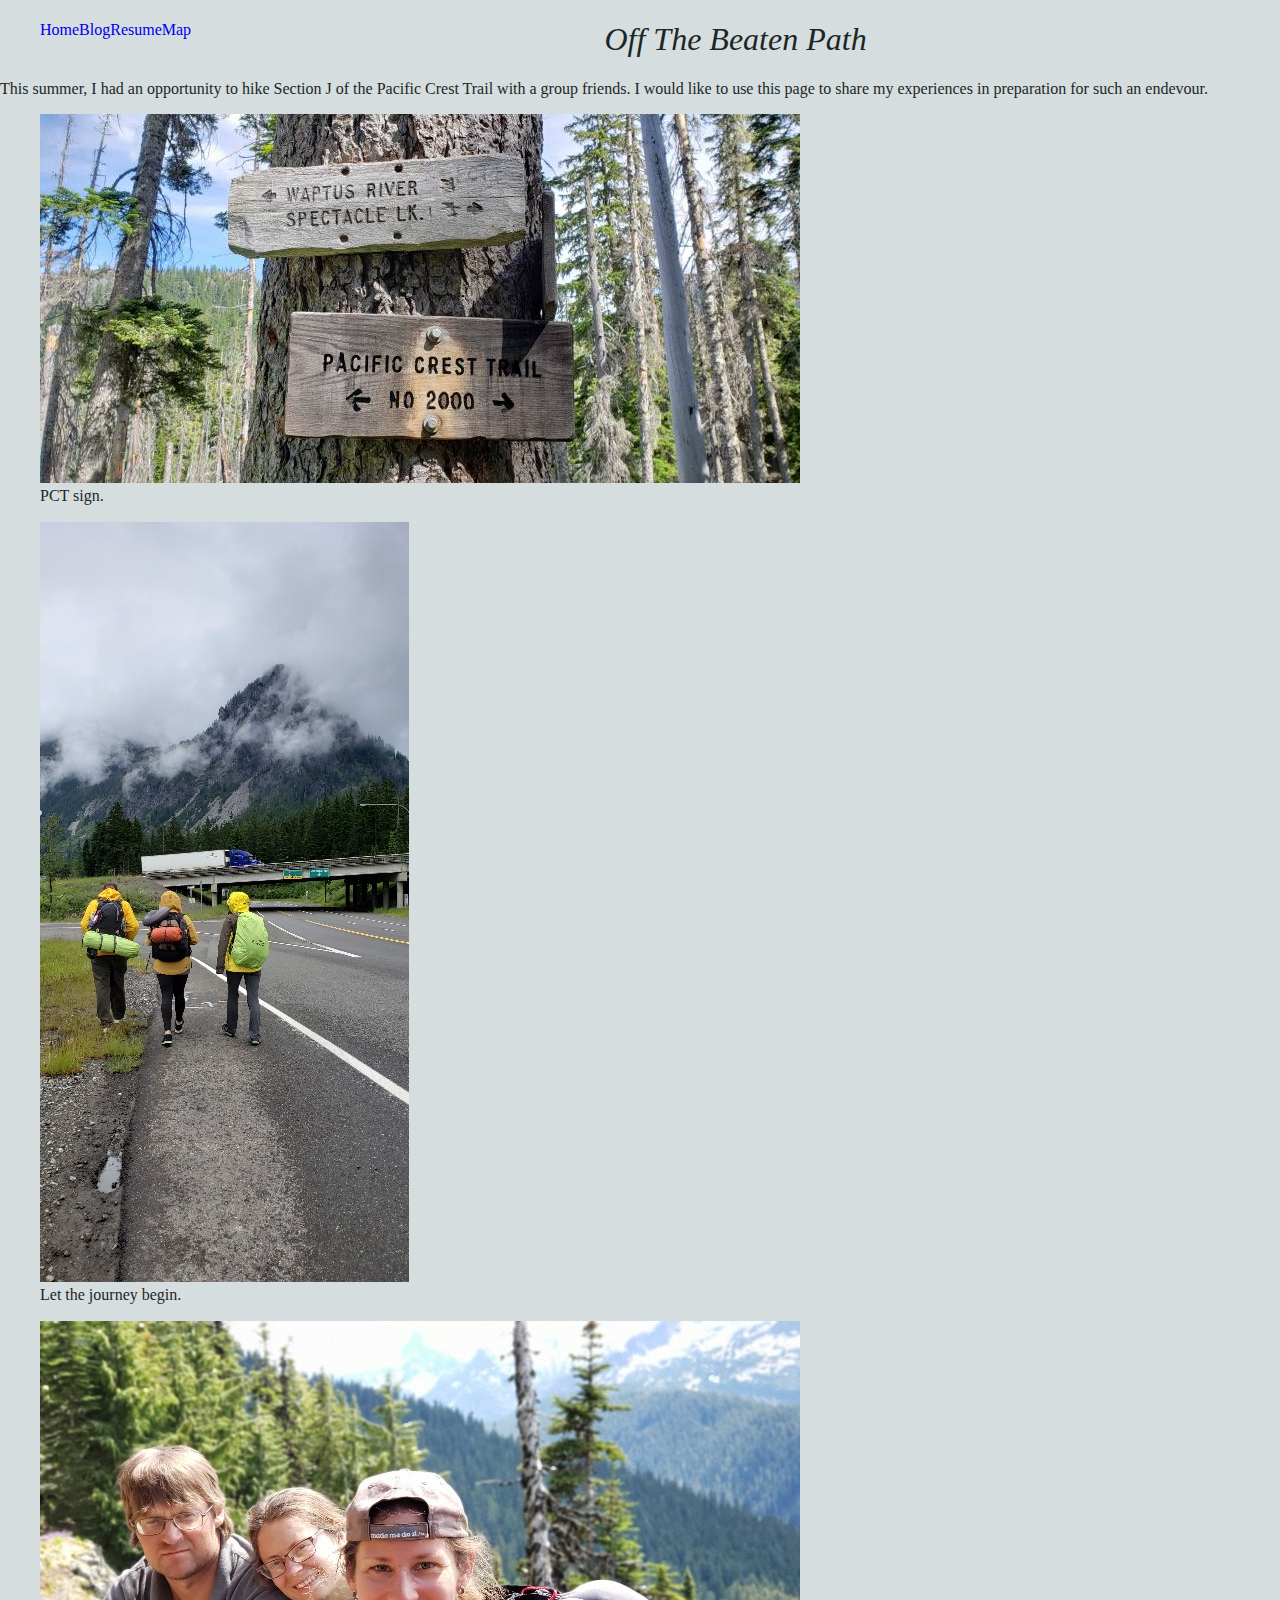
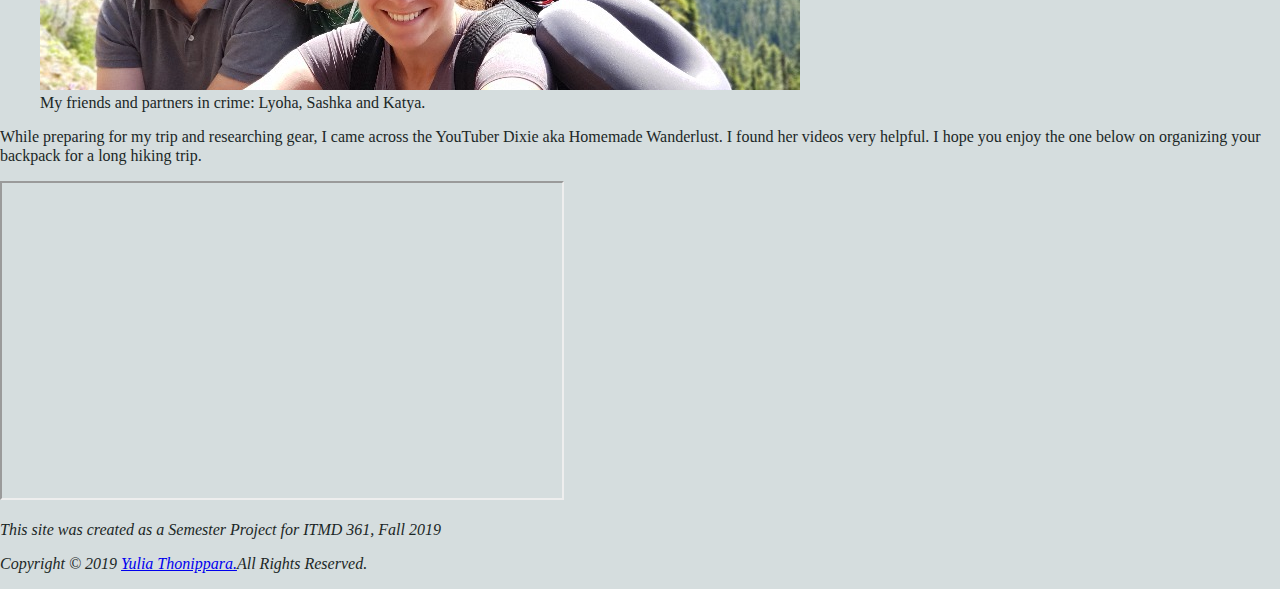
==== blog.html @ 13a98250 "Added onpage id" ====
<!DOCTYPE html>
<html lang="en">
<head>
  <meta charset="utf-8">
  <title>Project for ITMD 361 Fall 2019</title>
  <link rel="stylesheet" href="css/normalize.css">
  <link rel="stylesheet" type="text/css" href="css/blog.css">
</head>
<body>
<header>
    <nav>
      <ul>
        <li><a href="index.html">Home</a></li>
        <li id="onpage"><a href="blog.html">Blog</a></li>
        <li><a href="resume.html">Resume</a></li>
        <li><a href="map.html">Map</a></li>
      </ul>	
    </nav>
  </header>
  <section>
    <h1>Off The Beaten Path</h1>
    <p>This summer, I had an opportunity to hike Section J of the Pacific Crest Trail with a group friends. I would like to use this 
      page to share my experiences in preparation for such an endevour.</p>
    <figure>
      <img src="images/pct_sign.jpg" alt="PCT sign">
      <figcaption>PCT sign.</figcaption>
    </figure>
    <figure>
      <img src="images/into_the_wild.jpg" alt="backpackers walking towards the mountains">
      <figcaption>Let the journey begin.</figcaption>
    </figure>
    <figure>
      <img src="images/partners_in_crime.jpg" alt="three friends">
      <figcaption>My friends and partners in crime: Lyoha, Sashka and Katya.</figcaption>
    </figure>
      <p> While preparing for my trip and researching gear, I came across the YouTuber Dixie aka Homemade Wanderlust. I found her videos 
      very helpful. I hope you enjoy the one below on organizing your backpack for a long hiking trip.</p>
    <iframe width="560" height="315" src="https://www.youtube.com/embed/IQQnmH7nDDY" allow="accelerometer; autoplay; 
     encrypted-media; gyroscope; picture-in-picture" allowfullscreen></iframe>                                                                                                
  </section>
  <footer>
    <address>
      <p>This site was created as a Semester Project for ITMD 361, Fall 2019</p>
      <p>Copyright &#169; 2019 <a href="mailto:ythonippara@hawk.iit.edu">Yulia Thonippara.</a>All Rights Reserved.</p>
    </address>
   </footer>
</body>
</html>
---- css/blog.css ----
body { 
  background-color: #d5ddde;
  color: #1b2726;
  font-family: 'Cormorant Garamond', serif;
  text-align: left;
}

h1 { 
  color: #1b2726;
  font-family: 'Cormorant Garamond', serif;
  font-style: italic;
  font-weight: normal;
  text-align: center;
}

ul {
  list-style-type: none;
}

ul li {
  float: left;
}

ul li a {
  display: block;
  text-decoration: none;
}
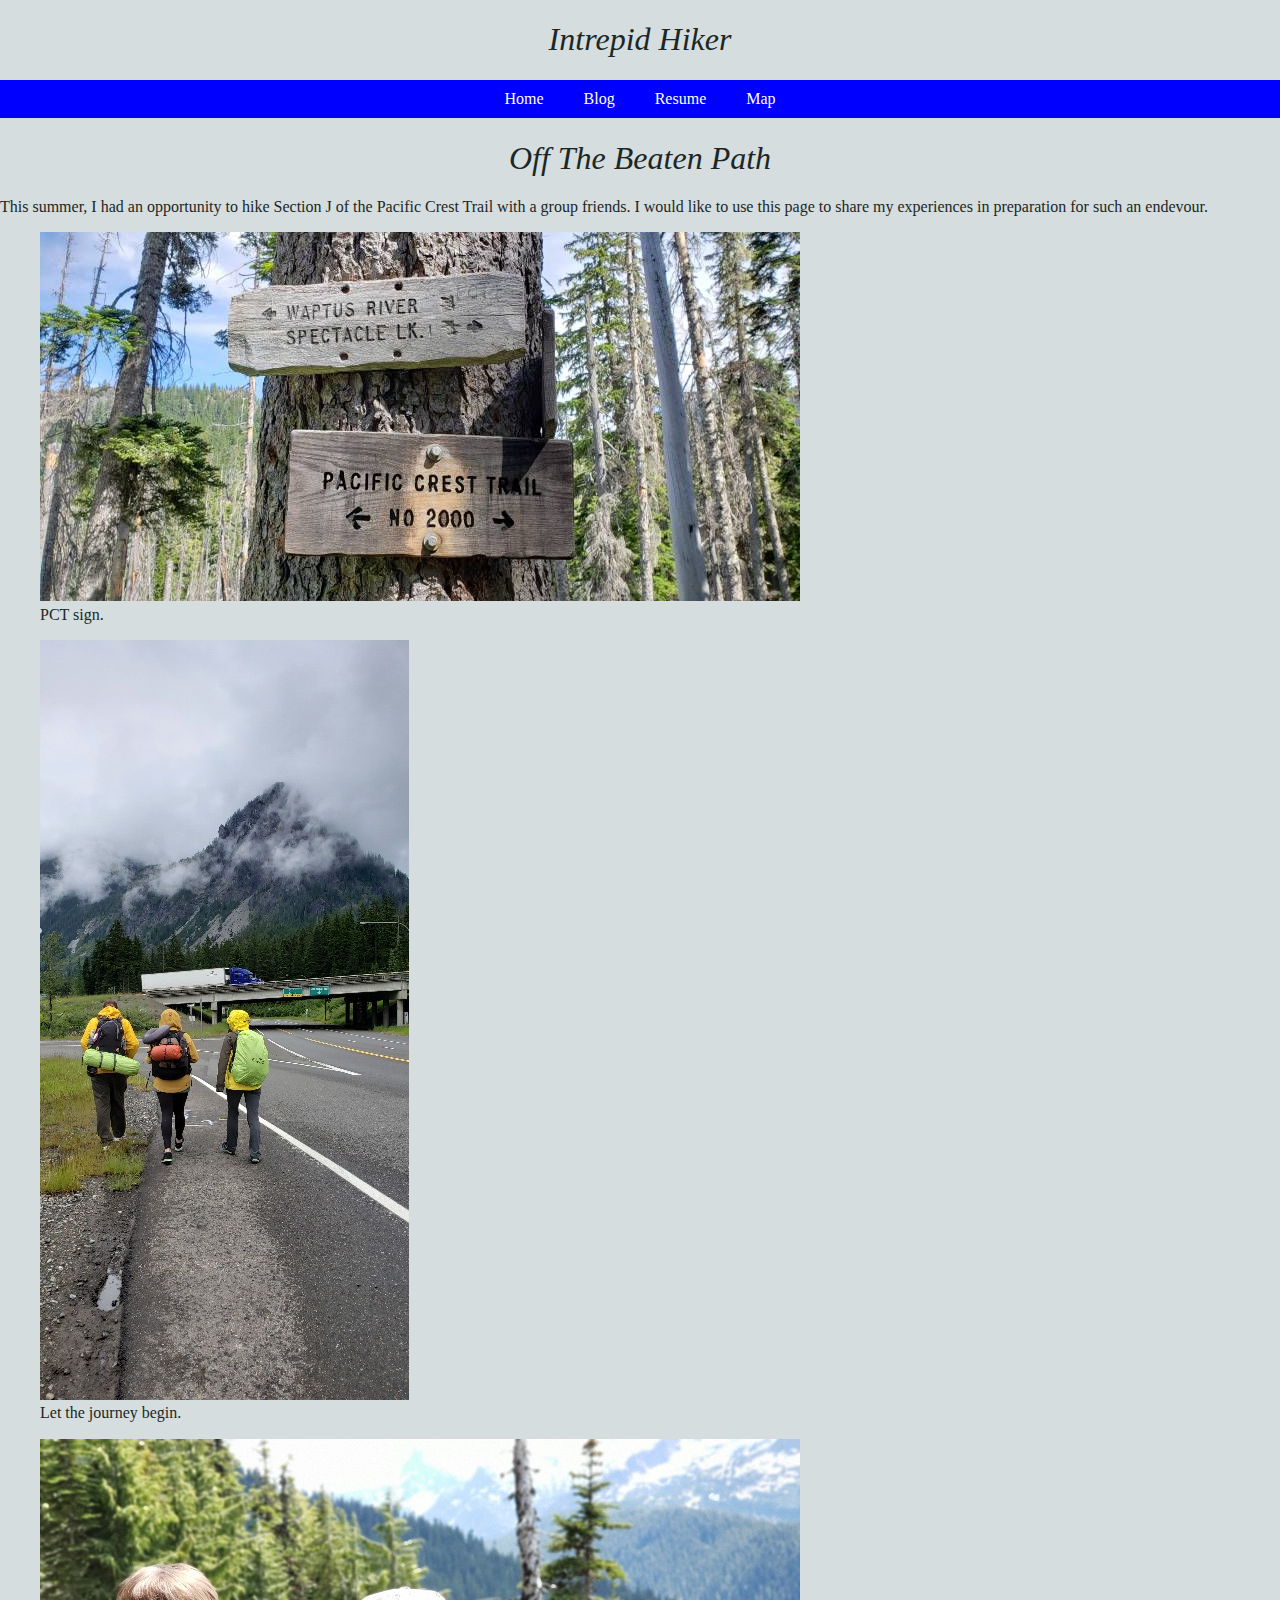
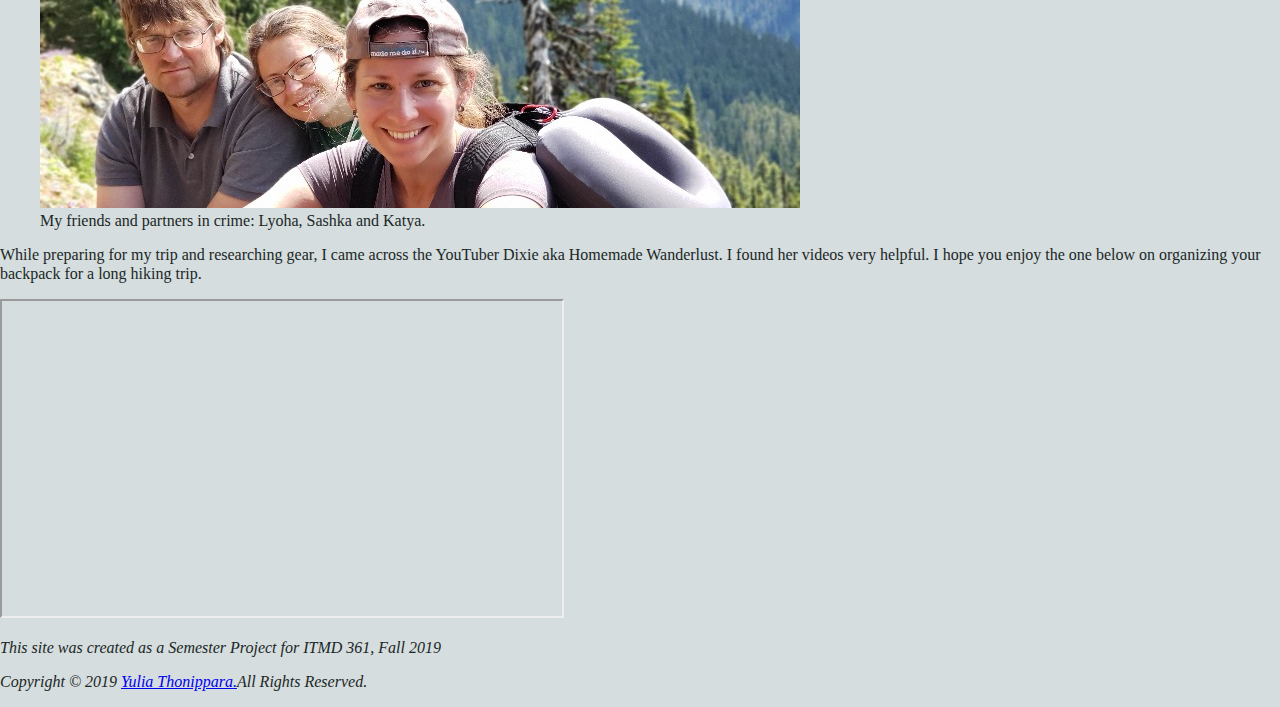
==== commit de12ae8e: "Separated header and nav" ====
--- a/blog.html
+++ b/blog.html
@@ -5,18 +5,22 @@
   <title>Project for ITMD 361 Fall 2019</title>
   <link rel="stylesheet" href="css/normalize.css">
   <link rel="stylesheet" type="text/css" href="css/blog.css">
+  <link rel="stylesheet" type="text/css" href="css/bearpaw_regular_macroman/stylesheet.css">
 </head>
 <body>
-<header>
-    <nav>
+  <header>
+    <h1>Intrepid Hiker</h1>
+  </header>
+  <nav id="main-navbar">
+    <div id="navbar-container">
       <ul>
         <li><a href="index.html">Home</a></li>
         <li id="onpage"><a href="blog.html">Blog</a></li>
         <li><a href="resume.html">Resume</a></li>
         <li><a href="map.html">Map</a></li>
-      </ul>	
-    </nav>
-  </header>
+      </ul>
+    </div>
+  </nav>
   <section>
     <h1>Off The Beaten Path</h1>
     <p>This summer, I had an opportunity to hike Section J of the Pacific Crest Trail with a group friends. I would like to use this 
--- a/css/blog.css
+++ b/css/blog.css
@@ -13,15 +13,44 @@
   text-align: center;
 }
 
-ul {
-  list-style-type: none;
+#main-navbar {
+  background-color: blue;
+  overflow: hidden;
 }
 
-ul li {
+#navbar-container {
+  float: left; 
+  width: 100%;
+  position: relative;
+}
+
+#main-navbar ul {
+  list-style-type: none; 
+  margin: 0;
+  padding: 0; 
+  position: relative;
+  left: 50%;
   float: left;
 }
 
-ul li a {
+#main-navbar ul li {
+  float: left;
+  position: relative;
+  right: 50%;
   display: block;
+}
+
+#main-navbar ul li a {
+  display: block;
+  padding: 10px 20px;
+  color: #fff;
   text-decoration: none;
 }
+
+#main-navbar ul li a:hover {
+  background-color: #000;
+}
+
+#main-navbar #onpage {
+  text-decoration: underline;
+}
--- a/css/bearpaw_regular_macroman/stylesheet.css
+++ b/css/bearpaw_regular_macroman/stylesheet.css
@@ -0,0 +1,13 @@
+@font-face {
+    font-family: 'bearpawregular';
+    src: url('BEARPAW_-webfont.eot');
+    src: url('BEARPAW_-webfont.eot?#iefix') format('embedded-opentype'),
+         url('BEARPAW_-webfont.woff2') format('woff2'),
+         url('BEARPAW_-webfont.woff') format('woff'),
+         url('BEARPAW_-webfont.ttf') format('truetype'),
+         url('BEARPAW_-webfont.svg#bearpawregular') format('svg');
+    font-weight: normal;
+    font-style: normal;
+
+}
+
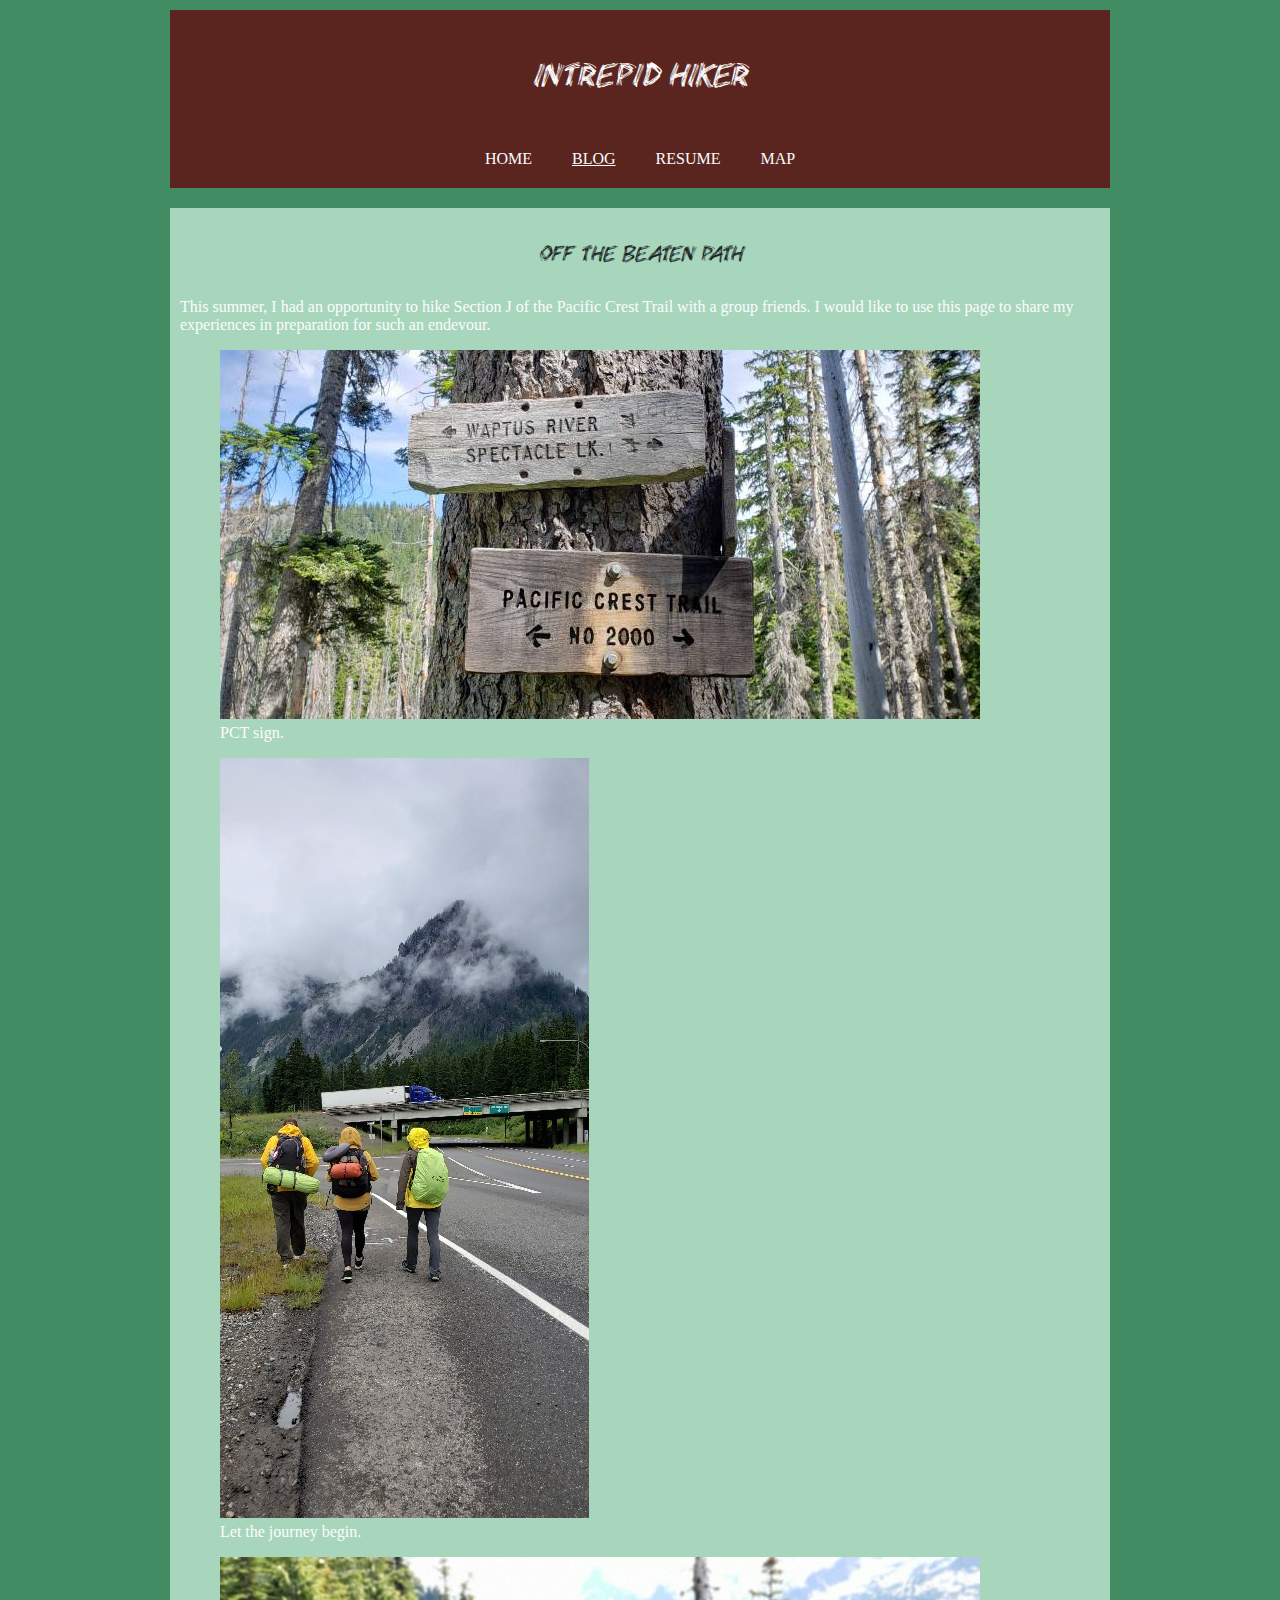
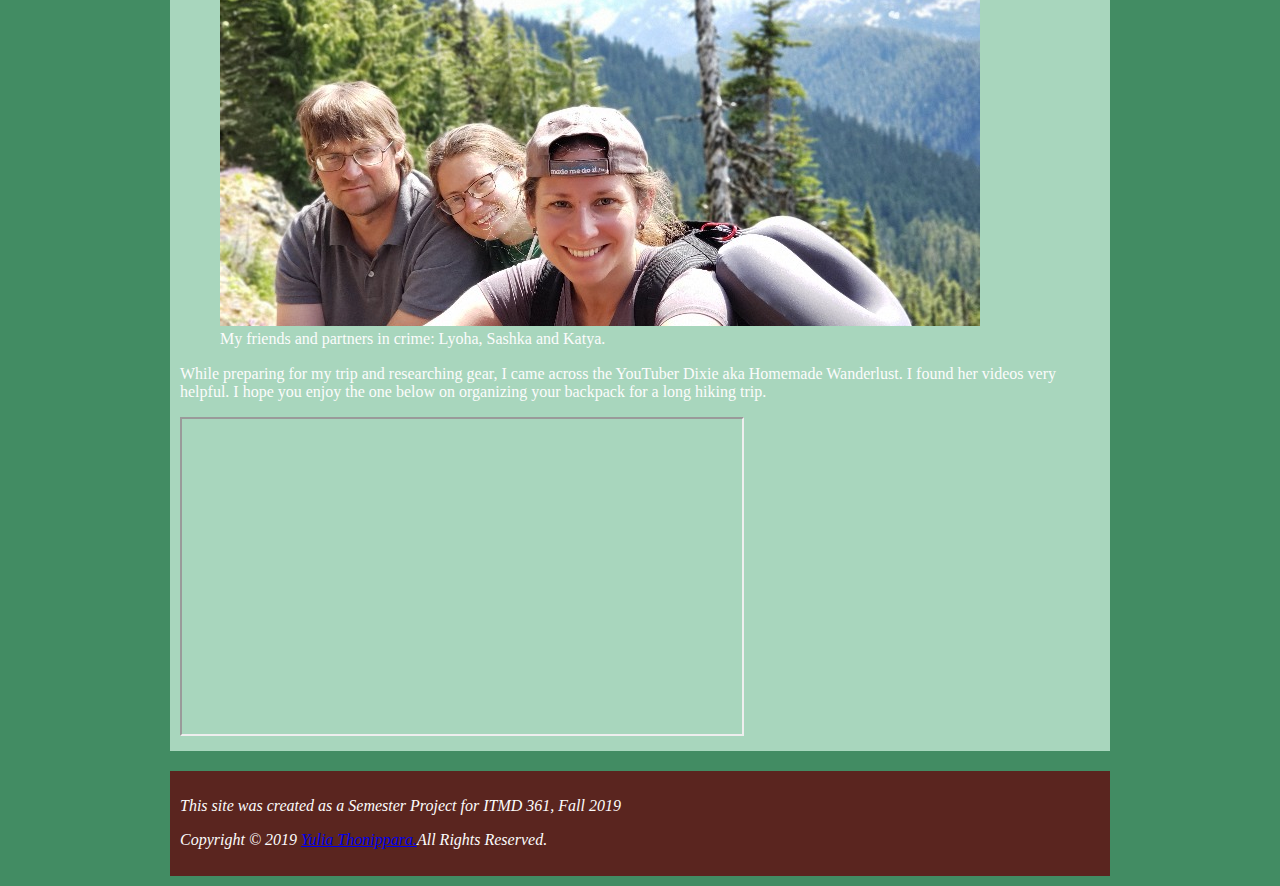
==== commit 753abfa0: "Adding ids" ====
--- a/blog.html
+++ b/blog.html
@@ -8,41 +8,43 @@
   <link rel="stylesheet" type="text/css" href="css/bearpaw_regular_macroman/stylesheet.css">
 </head>
 <body>
-  <header>
+  <header id="header">
     <h1>Intrepid Hiker</h1>
+    <nav id="main-navbar">
+      <div id="navbar-container">
+        <ul>
+          <li><a href="index.html">Home</a></li>
+          <li id="onpage"><a href="blog.html">Blog</a></li>
+          <li><a href="resume.html">Resume</a></li>
+          <li><a href="map.html">Map</a></li>
+        </ul>
+      </div>
+    </nav>
   </header>
-  <nav id="main-navbar">
-    <div id="navbar-container">
-      <ul>
-        <li><a href="index.html">Home</a></li>
-        <li id="onpage"><a href="blog.html">Blog</a></li>
-        <li><a href="resume.html">Resume</a></li>
-        <li><a href="map.html">Map</a></li>
-      </ul>
-    </div>
-  </nav>
-  <section>
-    <h1>Off The Beaten Path</h1>
-    <p>This summer, I had an opportunity to hike Section J of the Pacific Crest Trail with a group friends. I would like to use this 
+  <main id="content">
+    <div id="feature">
+      <h1>Off The Beaten Path</h1>
+      <p>This summer, I had an opportunity to hike Section J of the Pacific Crest Trail with a group friends. I would like to use this 
       page to share my experiences in preparation for such an endevour.</p>
-    <figure>
-      <img src="images/pct_sign.jpg" alt="PCT sign">
-      <figcaption>PCT sign.</figcaption>
-    </figure>
-    <figure>
-      <img src="images/into_the_wild.jpg" alt="backpackers walking towards the mountains">
-      <figcaption>Let the journey begin.</figcaption>
-    </figure>
-    <figure>
-      <img src="images/partners_in_crime.jpg" alt="three friends">
-      <figcaption>My friends and partners in crime: Lyoha, Sashka and Katya.</figcaption>
-    </figure>
+      <figure>
+        <img src="images/pct_sign.jpg" alt="PCT sign">
+        <figcaption>PCT sign.</figcaption>
+      </figure>
+      <figure>
+        <img src="images/into_the_wild.jpg" alt="Backpackers walking towards the mountains.">
+        <figcaption>Let the journey begin.</figcaption>
+      </figure>
+      <figure>
+        <img src="images/partners_in_crime.jpg" alt="three friends">
+        <figcaption>My friends and partners in crime: Lyoha, Sashka and Katya.</figcaption>
+      </figure>
       <p> While preparing for my trip and researching gear, I came across the YouTuber Dixie aka Homemade Wanderlust. I found her videos 
       very helpful. I hope you enjoy the one below on organizing your backpack for a long hiking trip.</p>
-    <iframe width="560" height="315" src="https://www.youtube.com/embed/IQQnmH7nDDY" allow="accelerometer; autoplay; 
+      <iframe width="560" height="315" src="https://www.youtube.com/embed/IQQnmH7nDDY" allow="accelerometer; autoplay; 
      encrypted-media; gyroscope; picture-in-picture" allowfullscreen></iframe>                                                                                                
-  </section>
-  <footer>
+    </div>
+  </main>
+  <footer id="footer">
     <address>
       <p>This site was created as a Semester Project for ITMD 361, Fall 2019</p>
       <p>Copyright &#169; 2019 <a href="mailto:ythonippara@hawk.iit.edu">Yulia Thonippara.</a>All Rights Reserved.</p>
--- a/css/blog.css
+++ b/css/blog.css
@@ -1,20 +1,50 @@
-body { 
-  background-color: #d5ddde;
-  color: #1b2726;
+body {
+  width: 960px;
+  margin: 0 auto;
+  background-color: #428c63;
+  font-size: 16px;
+  color: #fcfcfc;
   font-family: 'Cormorant Garamond', serif;
   text-align: left;
 }
 
+#content {
+  overflow: auto;
+  height: 100%;
+}
+
+#feature {
+  background-color: #a8d6bd;
+  padding: 10px;
+  margin: 10px;
+}
+
+#header, #nav, #footer {
+  background-color: #5a251f;
+  padding: 10px;
+  margin: 10px;
+  color: #fcfcfc;
+}
+
+#header h1 { 
+  color: #fcfcfc;
+  font-family: 'bearpawregular', cursive;
+  font-size: 48px;
+  font-style: italic;
+  font-weight: normal;
+  text-align: center;
+  clear: left;
+}
+
 h1 { 
   color: #1b2726;
-  font-family: 'Cormorant Garamond', serif;
+  font-family: 'bearpawregular', cursive;
   font-style: italic;
   font-weight: normal;
   text-align: center;
 }
 
 #main-navbar {
-  background-color: blue;
   overflow: hidden;
 }
 
@@ -43,14 +73,19 @@
 #main-navbar ul li a {
   display: block;
   padding: 10px 20px;
-  color: #fff;
+  color: #fcfcfc;
+  text-transform: uppercase;
   text-decoration: none;
 }
 
 #main-navbar ul li a:hover {
-  background-color: #000;
+  background-color: #d69892;
 }
 
 #main-navbar #onpage {
   text-decoration: underline;
 }
+
+p {
+  text-align: left;
+}
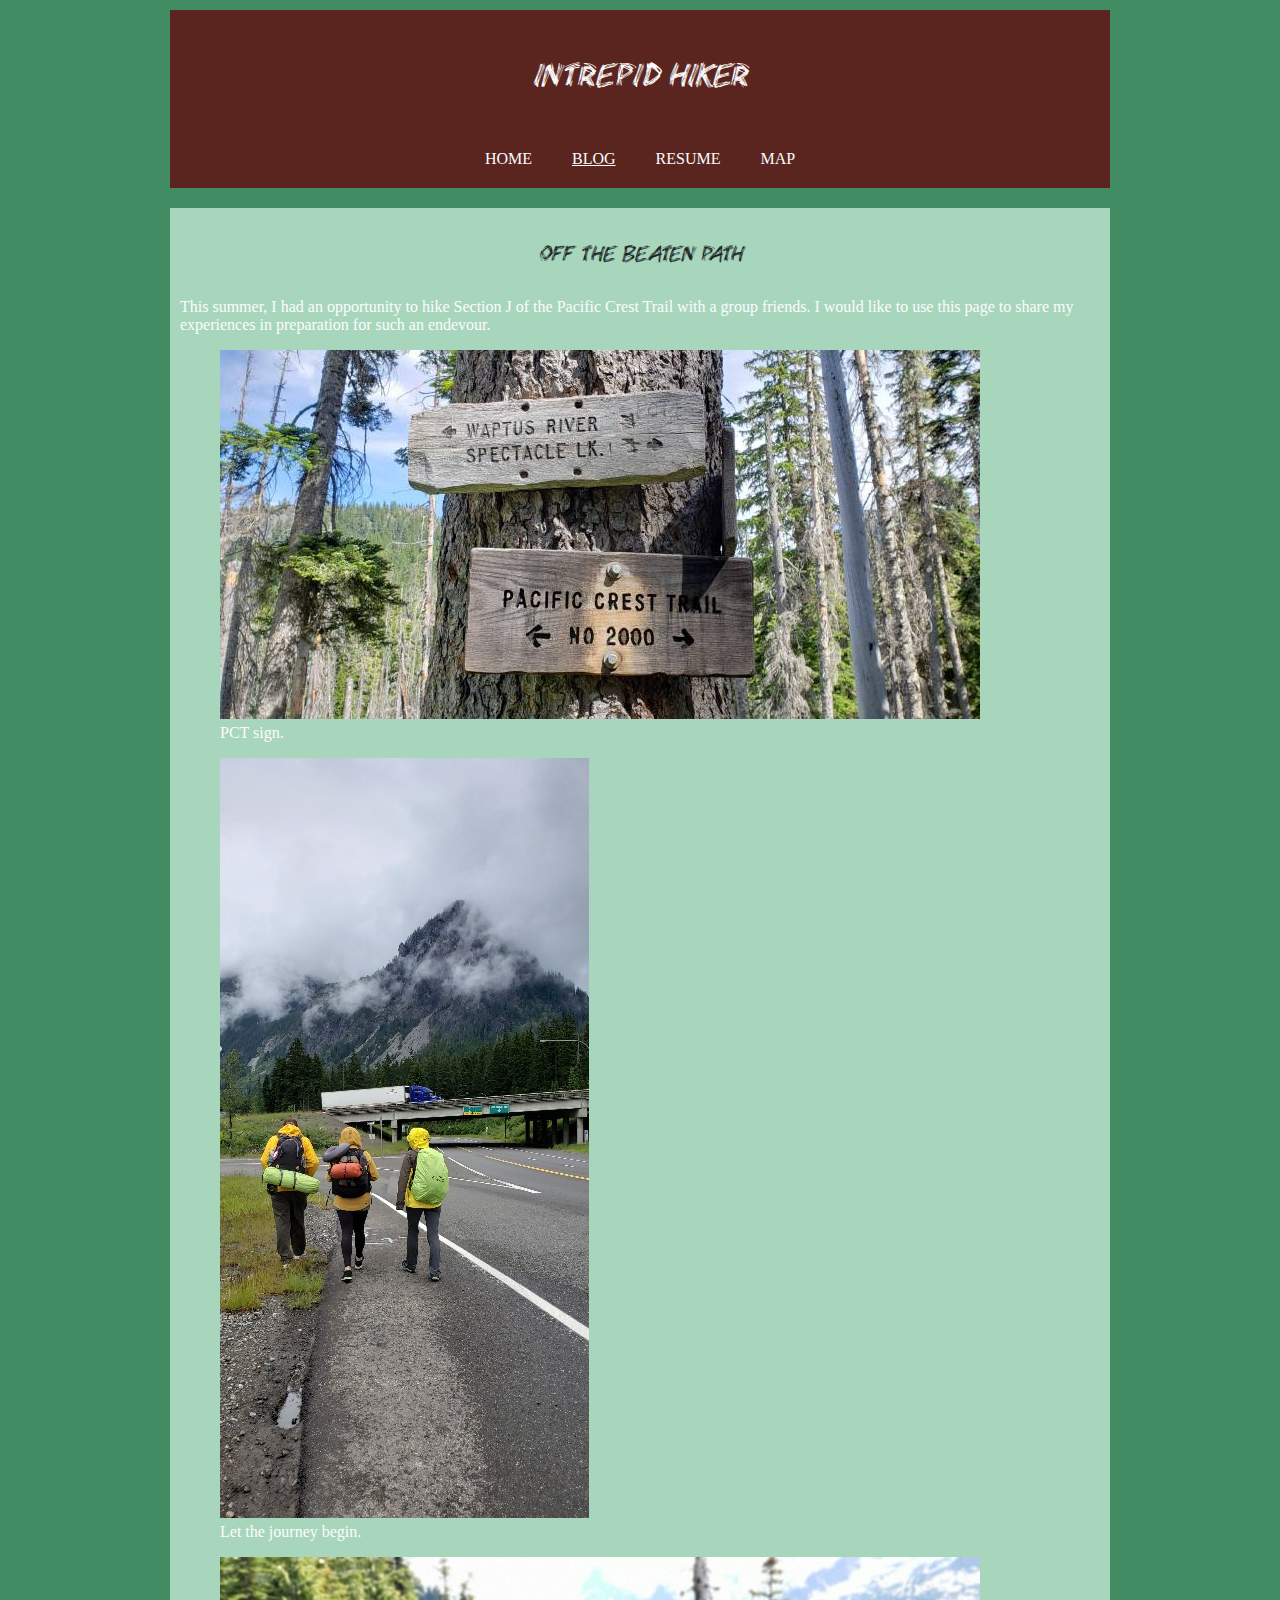
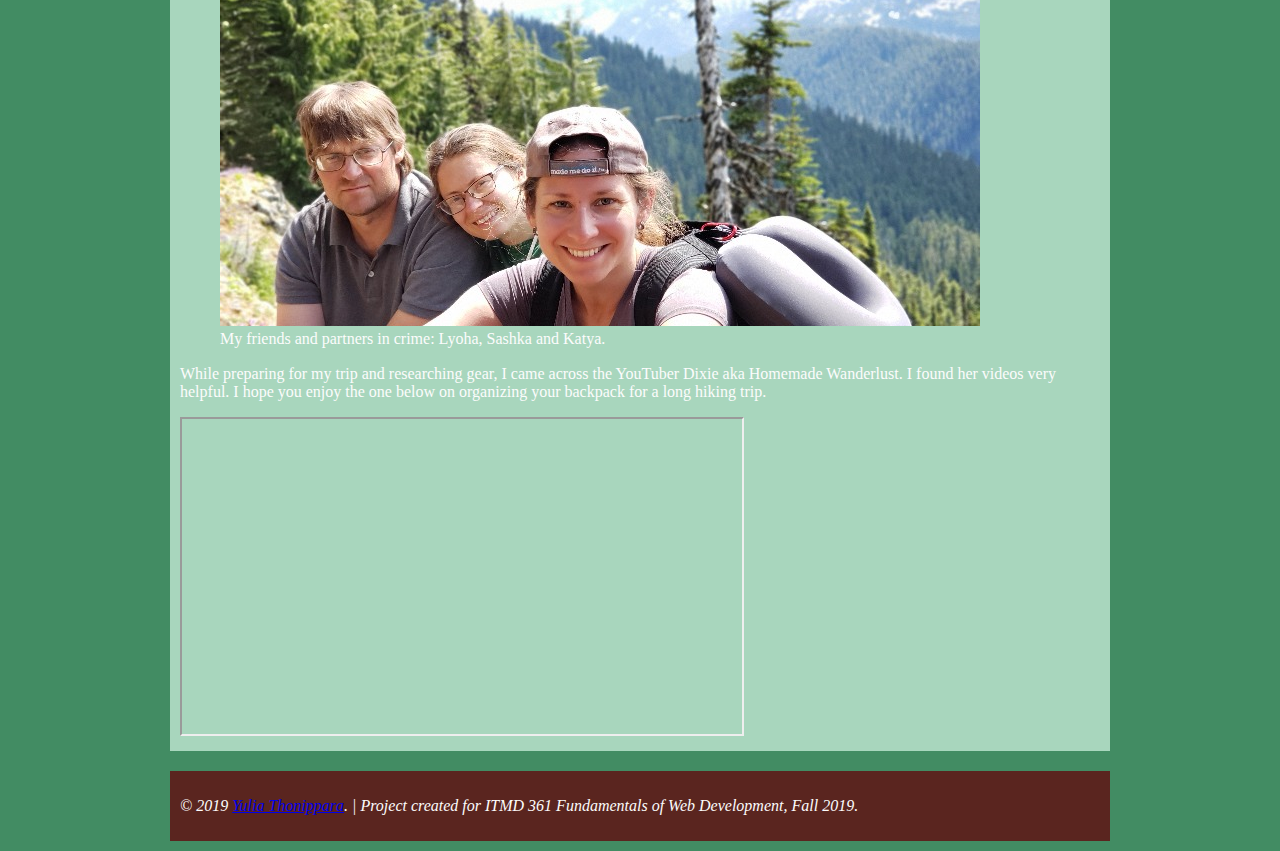
==== commit ae9a96c2: "Updated blog.html" ====
--- a/blog.html
+++ b/blog.html
@@ -6,10 +6,11 @@
   <link rel="stylesheet" href="css/normalize.css">
   <link rel="stylesheet" type="text/css" href="css/blog.css">
   <link rel="stylesheet" type="text/css" href="css/bearpaw_regular_macroman/stylesheet.css">
+  <link href="https://fonts.googleapis.com/css?family=Lato|Oswald&display=swap" rel="stylesheet">
 </head>
 <body>
   <header id="header">
-    <h1>Intrepid Hiker</h1>
+    <h1 id="hero">Intrepid Hiker</h1>
     <nav id="main-navbar">
       <div id="navbar-container">
         <ul>
@@ -46,9 +47,9 @@
   </main>
   <footer id="footer">
     <address>
-      <p>This site was created as a Semester Project for ITMD 361, Fall 2019</p>
-      <p>Copyright &#169; 2019 <a href="mailto:ythonippara@hawk.iit.edu">Yulia Thonippara.</a>All Rights Reserved.</p>
+      <p>&#169; 2019 <a href="mailto:ythonippara@hawk.iit.edu">Yulia Thonippara</a>. | Project created for ITMD 361 
+        Fundamentals of Web Development, Fall 2019.</p>
     </address>
-   </footer>
-</body>
+  </footer>
+  </body>
 </html>
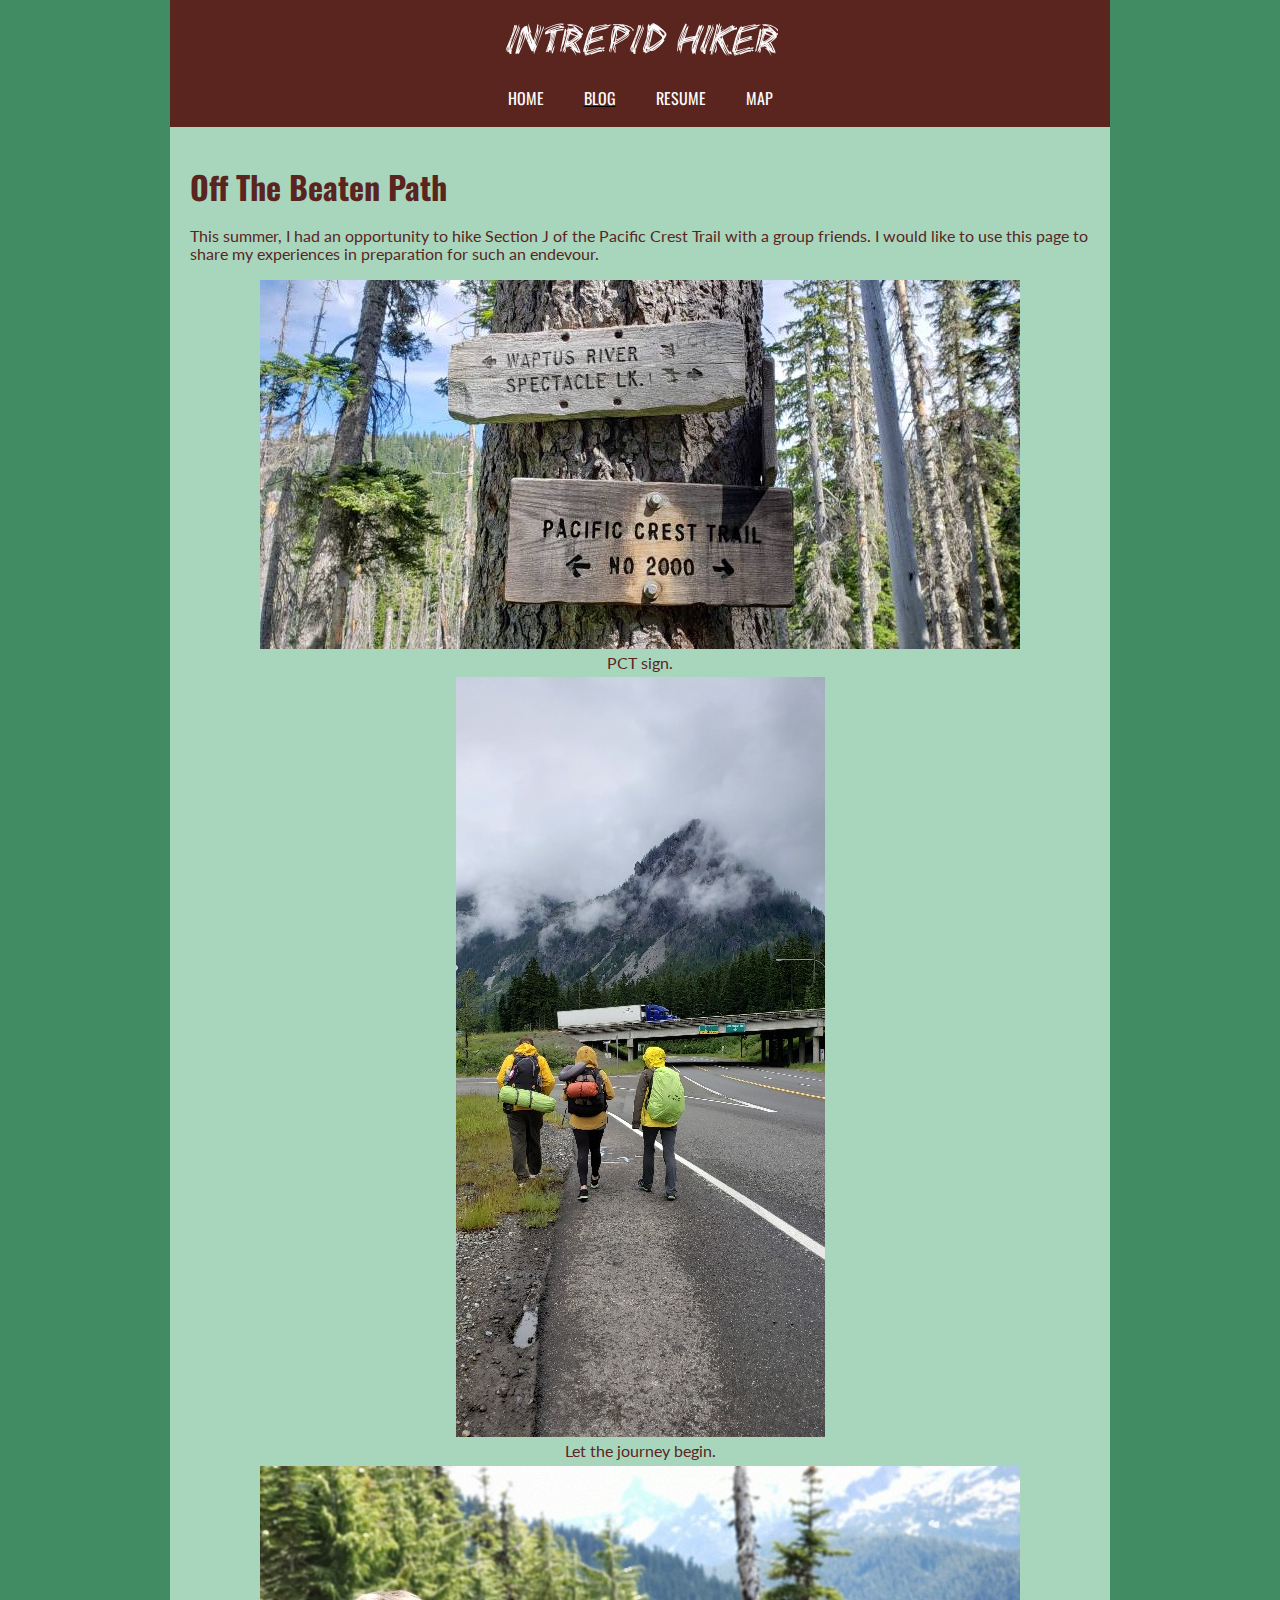
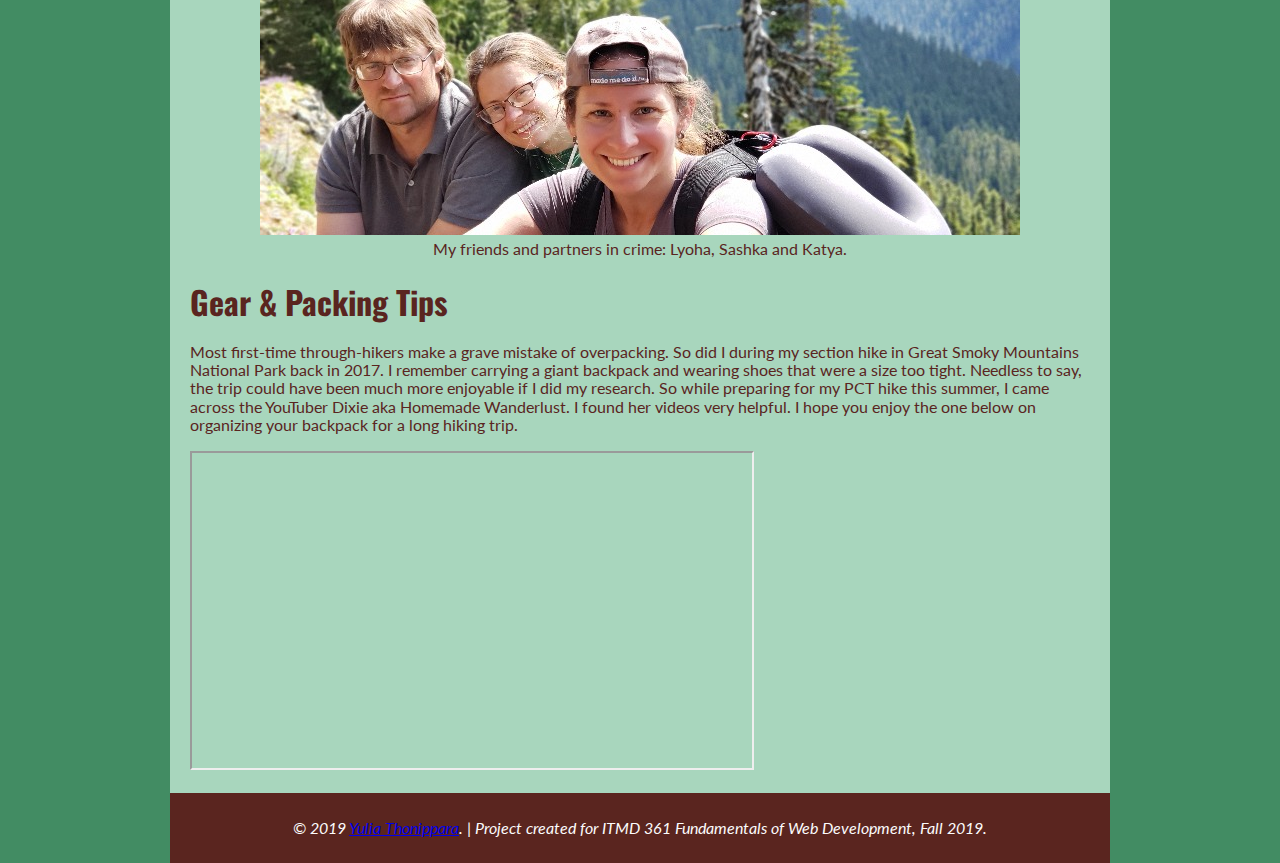
==== commit 319993f5: "Editing text" ====
--- a/blog.html
+++ b/blog.html
@@ -39,8 +39,12 @@
         <img src="images/partners_in_crime.jpg" alt="three friends">
         <figcaption>My friends and partners in crime: Lyoha, Sashka and Katya.</figcaption>
       </figure>
-      <p> While preparing for my trip and researching gear, I came across the YouTuber Dixie aka Homemade Wanderlust. I found her videos 
-      very helpful. I hope you enjoy the one below on organizing your backpack for a long hiking trip.</p>
+      <h1>Gear & Packing Tips</h1>
+      <p>Most first-time through-hikers make a grave mistake of overpacking. So did I during my section hike in Great Smoky 
+        Mountains National Park back in 2017. I remember carrying a giant backpack and wearing shoes that were a size too tight. 
+        Needless to say, the trip could have been much more enjoyable if I did my research. So while preparing for my PCT hike this 
+        summer, I came across the YouTuber Dixie aka Homemade Wanderlust. I found her videos very helpful. I hope you enjoy the one 
+        below on organizing your backpack for a long hiking trip.</p>
       <iframe width="560" height="315" src="https://www.youtube.com/embed/IQQnmH7nDDY" allow="accelerometer; autoplay; 
      encrypted-media; gyroscope; picture-in-picture" allowfullscreen></iframe>                                                                                                
     </div>
--- a/css/blog.css
+++ b/css/blog.css
@@ -2,43 +2,26 @@
   width: 960px;
   margin: 0 auto;
   background-color: #428c63;
+  font-family: 'Lato', sans-serif; 
   font-size: 16px;
-  color: #fcfcfc;
-  font-family: 'Cormorant Garamond', serif;
-  text-align: left;
-}
-
-#content {
-  overflow: auto;
-  height: 100%;
-}
-
-#feature {
-  background-color: #a8d6bd;
-  padding: 10px;
-  margin: 10px;
 }
 
 #header, #nav, #footer {
   background-color: #5a251f;
   padding: 10px;
-  margin: 10px;
-  color: #fcfcfc;
+  margin: 0 10px;
 }
 
-#header h1 { 
+#footer p {
+  color: #fcfcfc;
+  text-align: center;
+}
+
+#hero { 
+  margin: 0;
   color: #fcfcfc;
   font-family: 'bearpawregular', cursive;
-  font-size: 48px;
-  font-style: italic;
-  font-weight: normal;
-  text-align: center;
-  clear: left;
-}
-
-h1 { 
-  color: #1b2726;
-  font-family: 'bearpawregular', cursive;
+  font-size: 60px;
   font-style: italic;
   font-weight: normal;
   text-align: center;
@@ -74,6 +57,7 @@
   display: block;
   padding: 10px 20px;
   color: #fcfcfc;
+  font-family: 'Oswald', sans-serif;
   text-transform: uppercase;
   text-decoration: none;
 }
@@ -86,6 +70,41 @@
   text-decoration: underline;
 }
 
+#content {
+  overflow: auto;
+  height: 100%;
+}
+
+#feature {
+  background-color: #a8d6bd;
+  padding: 20px;
+  margin: 0 10px;
+  color: #5a251f;
+}
+
+figure {
+  display: block;
+  margin: 0px auto;
+}
+  
+figure img {
+  vertical-align: top;
+  display: block;
+  margin: 0px auto;
+
+}
+
+figure figcaption {
+  display: block;
+  margin: 0px auto;
+  text-align: center;
+  padding: 5px 0;
+}
+
+h1, h2, h3 {
+  font-family: 'Oswald', sans-serif;
+}
+
 p {
   text-align: left;
 }
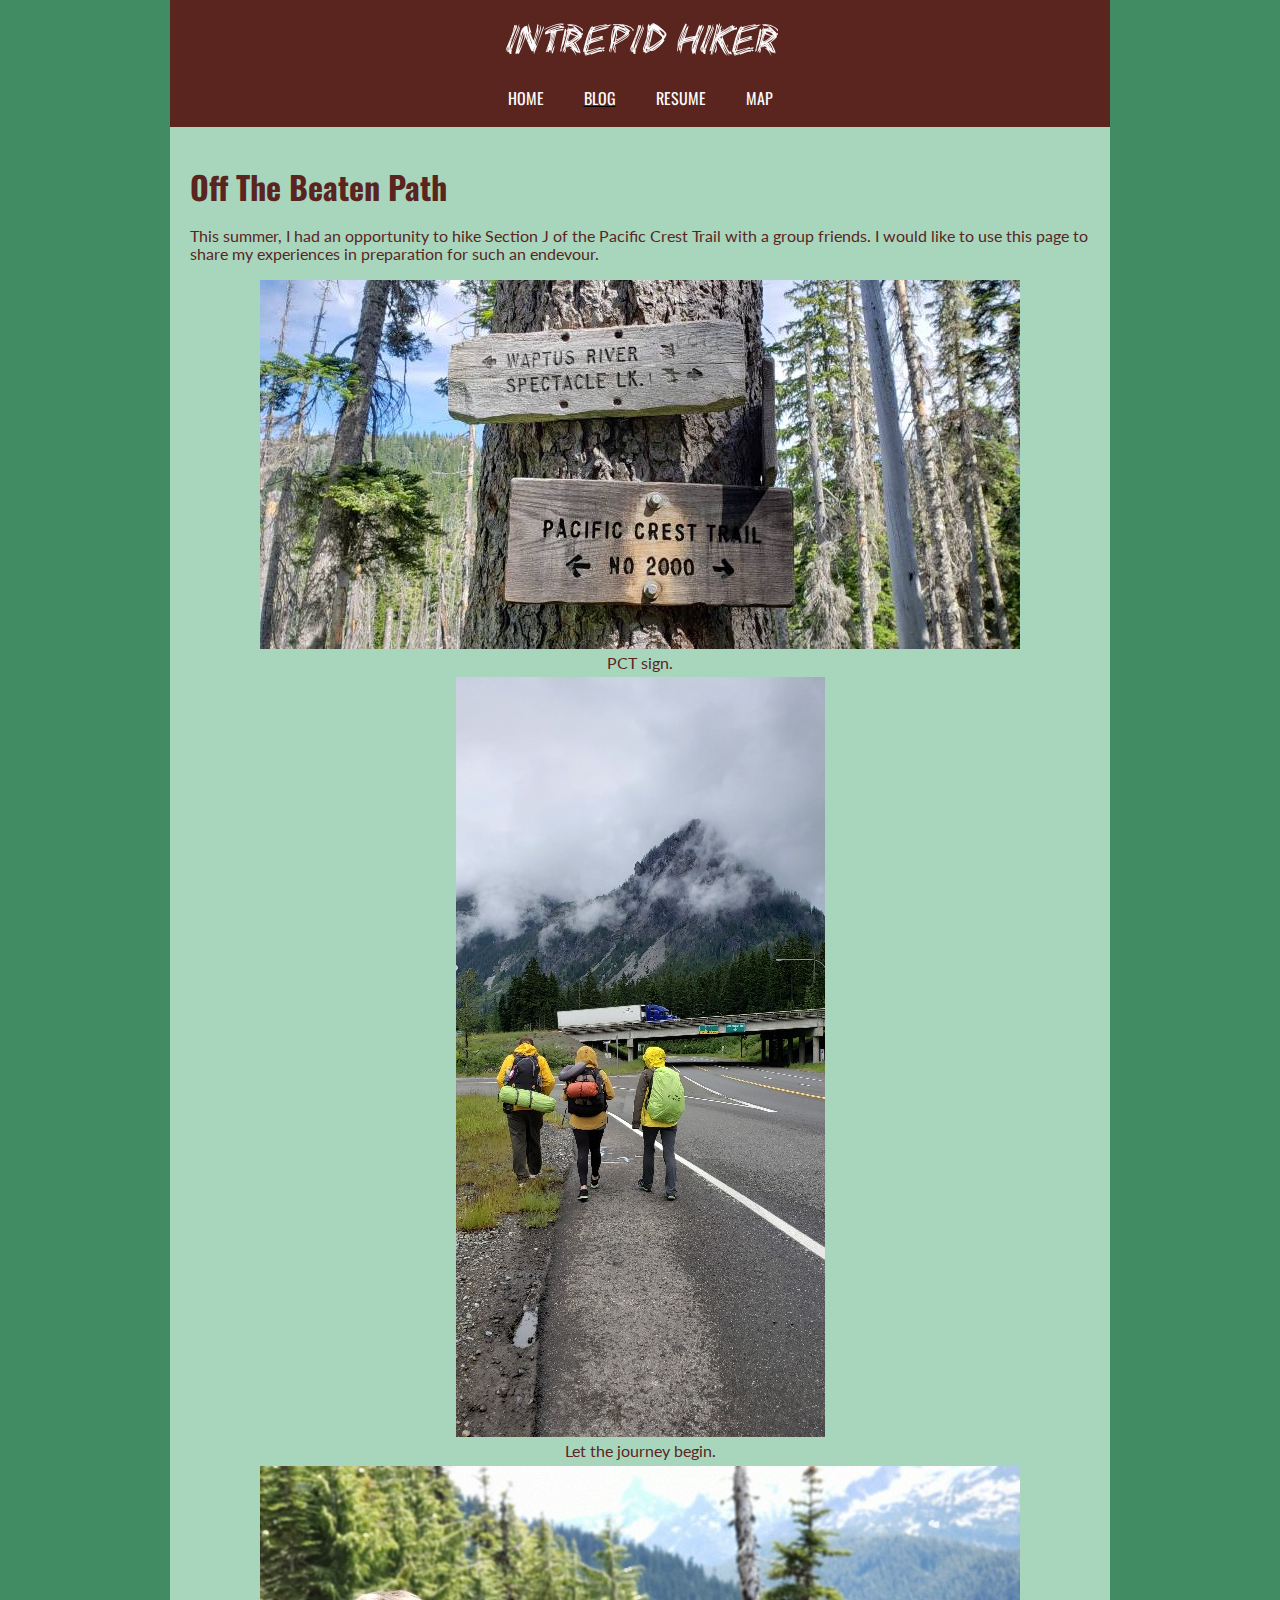
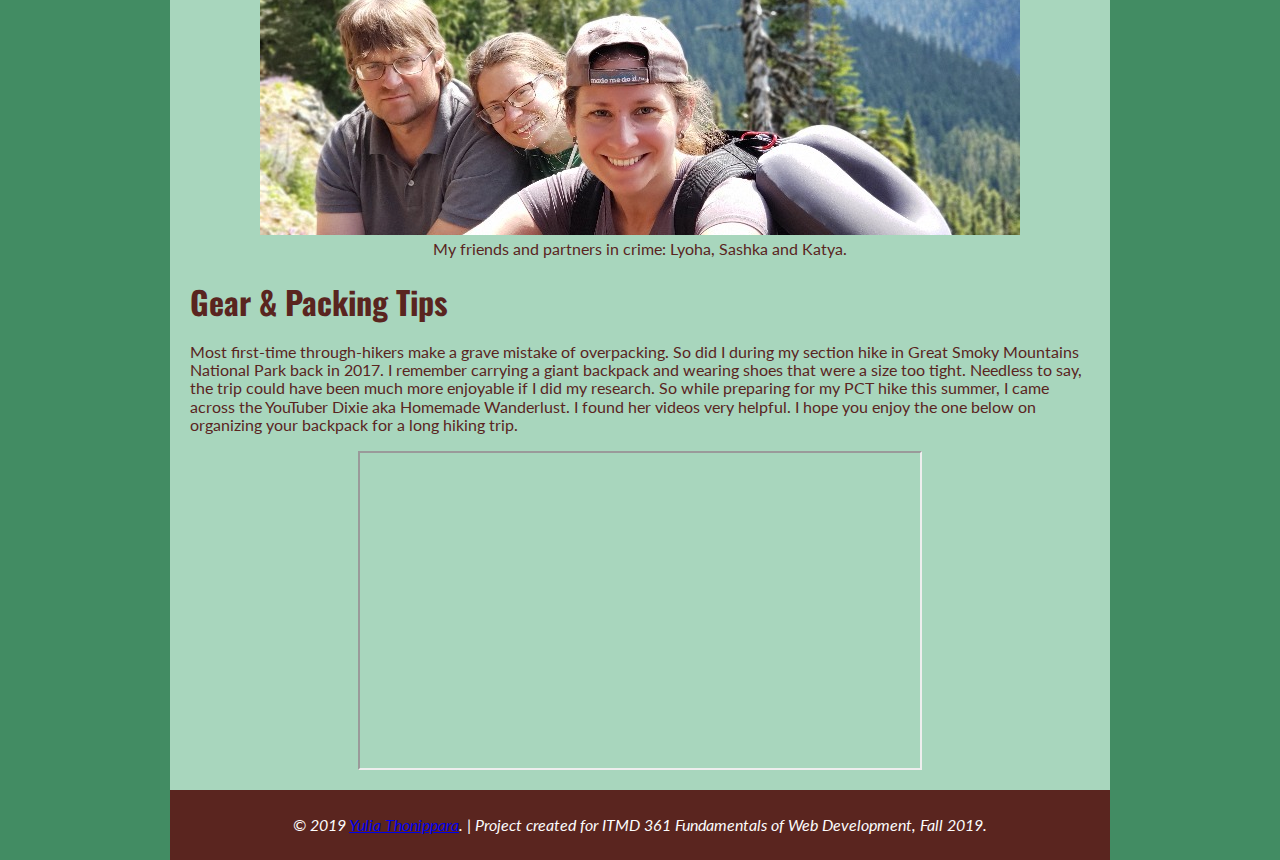
==== commit edfc5a98: "Added a class to an img" ====
--- a/blog.html
+++ b/blog.html
@@ -32,7 +32,7 @@
         <figcaption>PCT sign.</figcaption>
       </figure>
       <figure>
-        <img src="images/into_the_wild.jpg" alt="Backpackers walking towards the mountains.">
+        <img src="images/into_the_wild.jpg" alt="Backpackers walking towards the mountains." class="rotateimg90">
         <figcaption>Let the journey begin.</figcaption>
       </figure>
       <figure>
@@ -45,8 +45,10 @@
         Needless to say, the trip could have been much more enjoyable if I did my research. So while preparing for my PCT hike this 
         summer, I came across the YouTuber Dixie aka Homemade Wanderlust. I found her videos very helpful. I hope you enjoy the one 
         below on organizing your backpack for a long hiking trip.</p>
-      <iframe width="560" height="315" src="https://www.youtube.com/embed/IQQnmH7nDDY" allow="accelerometer; autoplay; 
-     encrypted-media; gyroscope; picture-in-picture" allowfullscreen></iframe>                                                                                                
+      <div id="video_wrapper">
+        <iframe width="560" height="315" src="https://www.youtube.com/embed/IQQnmH7nDDY" allow="accelerometer; autoplay; 
+        encrypted-media; gyroscope; picture-in-picture" allowfullscreen></iframe>          
+      </div>
     </div>
   </main>
   <footer id="footer">
--- a/css/blog.css
+++ b/css/blog.css
@@ -101,6 +101,16 @@
   padding: 5px 0;
 }
 
+#video_wrapper {
+  display: block;
+  margin: 0px auto;
+}
+  
+iframe {
+  display: block;
+  margin: 0px auto;
+}
+
 h1, h2, h3 {
   font-family: 'Oswald', sans-serif;
 }
